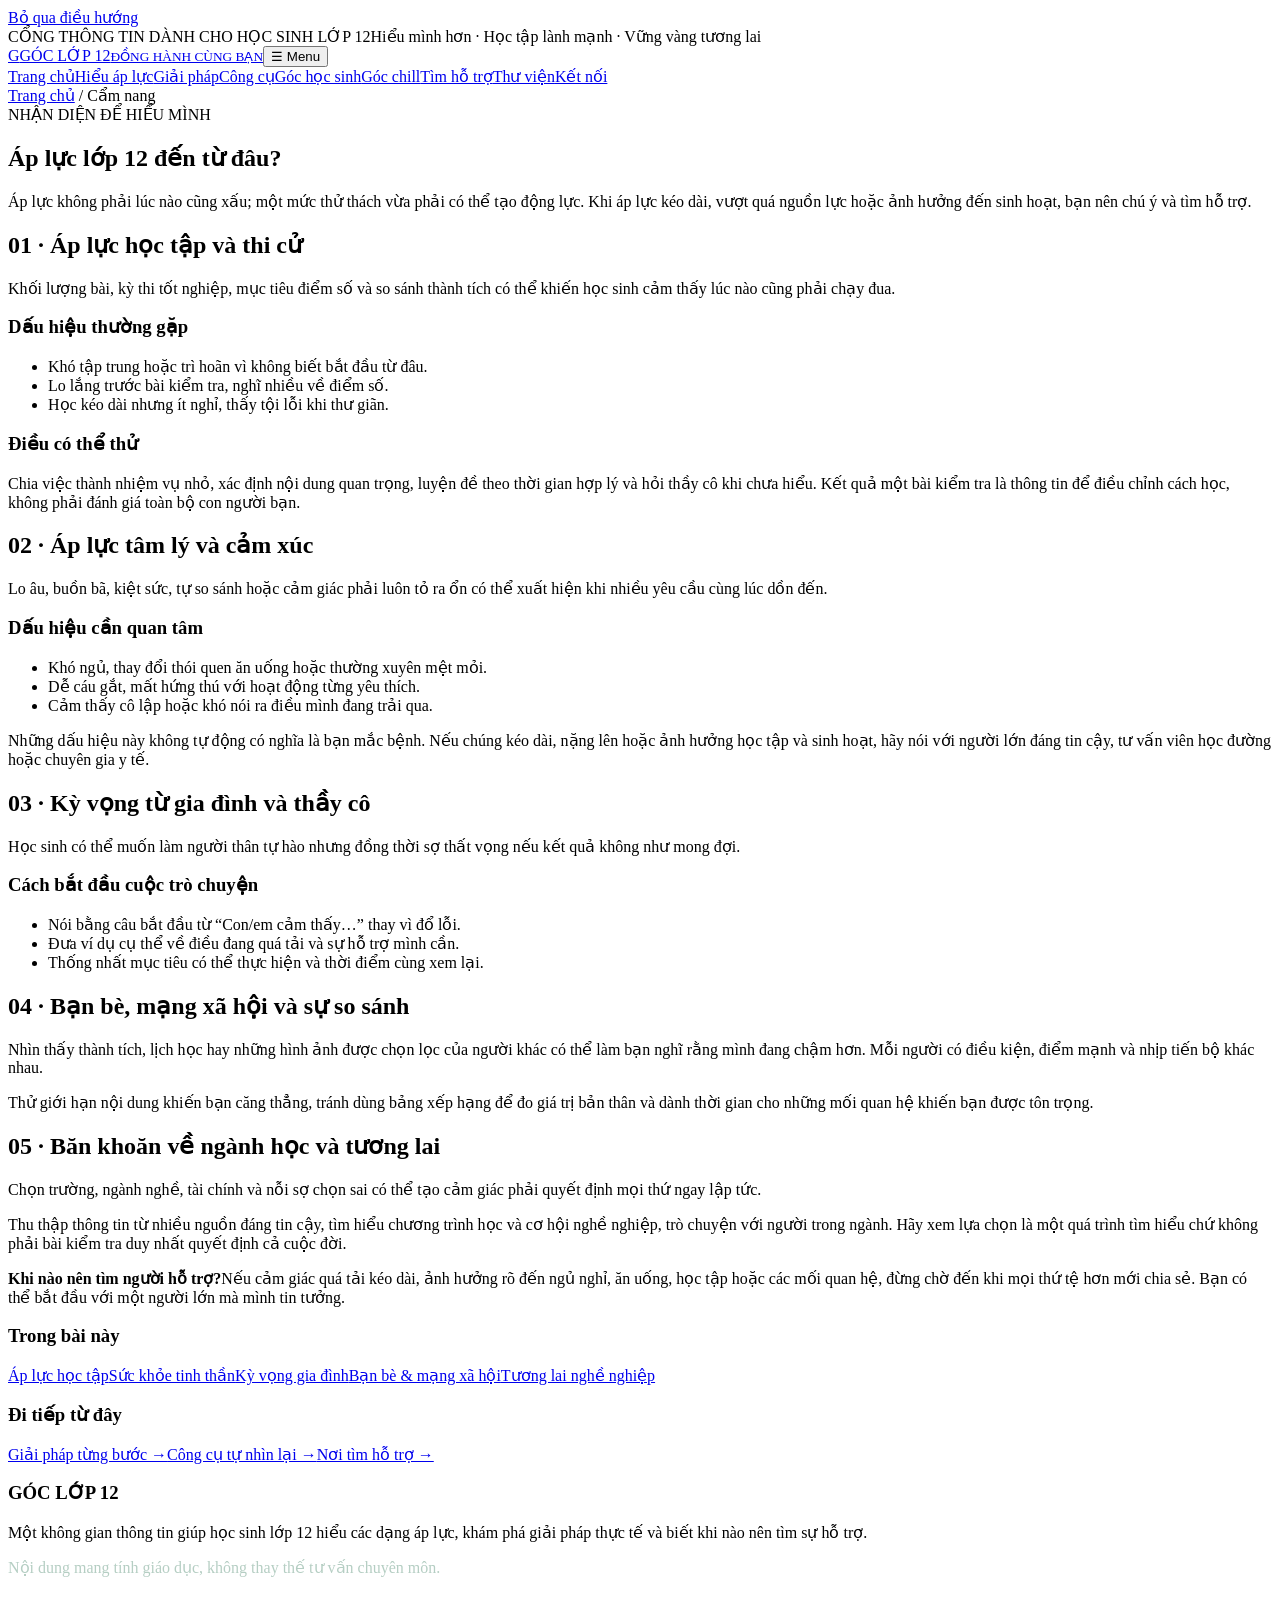
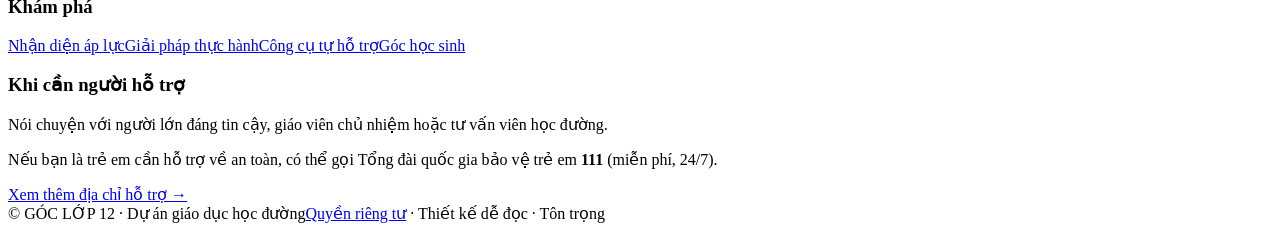
==== ap-luc.html @ f162d66d "Add files via upload" ====
<!doctype html><html lang="vi"><head><meta charset="utf-8"><meta name="viewport" content="width=device-width,initial-scale=1"><meta name="description" content="Cổng thông tin đồng hành cùng học sinh lớp 12: áp lực học tập, sức khỏe tinh thần và định hướng tương lai."><meta name="theme-color" content="#176b59"><title>Hiểu áp lực | GÓC LỚP 12</title><link rel="stylesheet" href="assets/style.css?v=20261020-chill1"></head><body><a class="skip" href="#main">Bỏ qua điều hướng</a><div class="topline"><div class="wrap"><span>CỔNG THÔNG TIN DÀNH CHO HỌC SINH LỚP 12</span><span>Hiểu mình hơn · Học tập lành mạnh · Vững vàng tương lai</span></div></div><header class="header"><div class="wrap navrow"><a class="brand" href="index.html"><span class="brandmark">G</span><span>GÓC LỚP 12<small>ĐỒNG HÀNH CÙNG BẠN</small></span></a><button class="nav-toggle" aria-expanded="false" aria-label="Mở menu">☰ Menu</button><nav class="nav" aria-label="Điều hướng chính"><a href="index.html" class="">Trang chủ</a><a href="ap-luc.html" class="active">Hiểu áp lực</a><a href="giai-phap.html" class="">Giải pháp</a><a href="cong-cu.html" class="">Công cụ</a><a href="goc-hoc-sinh.html" class="">Góc học sinh</a><a href="giai-tri.html" class="">Góc chill</a><a href="tim-ho-tro.html" class="">Tìm hỗ trợ</a><a href="kien-thuc.html" class="">Thư viện</a><a href="dat-lich.html" class="">Kết nối</a></nav></div></header><main id="main"><section class="page-intro"><div class="wrap"><div class="crumb"><a href="index.html">Trang chủ</a> / Cẩm nang</div><span class="eyebrow">NHẬN DIỆN ĐỂ HIỂU MÌNH</span><h1>Áp lực lớp 12 đến từ đâu?</h1><p class="lead">Áp lực không phải lúc nào cũng xấu; một mức thử thách vừa phải có thể tạo động lực. Khi áp lực kéo dài, vượt quá nguồn lực hoặc ảnh hưởng đến sinh hoạt, bạn nên chú ý và tìm hỗ trợ.</p></div></section><section class="section"><div class="wrap content-layout"><div class="article-stack"><article class="article"><h2>01 · Áp lực học tập và thi cử</h2><p>Khối lượng bài, kỳ thi tốt nghiệp, mục tiêu điểm số và so sánh thành tích có thể khiến học sinh cảm thấy lúc nào cũng phải chạy đua.</p><h3>Dấu hiệu thường gặp</h3><ul><li>Khó tập trung hoặc trì hoãn vì không biết bắt đầu từ đâu.</li><li>Lo lắng trước bài kiểm tra, nghĩ nhiều về điểm số.</li><li>Học kéo dài nhưng ít nghỉ, thấy tội lỗi khi thư giãn.</li></ul><h3>Điều có thể thử</h3><p>Chia việc thành nhiệm vụ nhỏ, xác định nội dung quan trọng, luyện đề theo thời gian hợp lý và hỏi thầy cô khi chưa hiểu. Kết quả một bài kiểm tra là thông tin để điều chỉnh cách học, không phải đánh giá toàn bộ con người bạn.</p></article><article class="article"><h2>02 · Áp lực tâm lý và cảm xúc</h2><p>Lo âu, buồn bã, kiệt sức, tự so sánh hoặc cảm giác phải luôn tỏ ra ổn có thể xuất hiện khi nhiều yêu cầu cùng lúc dồn đến.</p><h3>Dấu hiệu cần quan tâm</h3><ul><li>Khó ngủ, thay đổi thói quen ăn uống hoặc thường xuyên mệt mỏi.</li><li>Dễ cáu gắt, mất hứng thú với hoạt động từng yêu thích.</li><li>Cảm thấy cô lập hoặc khó nói ra điều mình đang trải qua.</li></ul><p>Những dấu hiệu này không tự động có nghĩa là bạn mắc bệnh. Nếu chúng kéo dài, nặng lên hoặc ảnh hưởng học tập và sinh hoạt, hãy nói với người lớn đáng tin cậy, tư vấn viên học đường hoặc chuyên gia y tế.</p></article><article class="article"><h2>03 · Kỳ vọng từ gia đình và thầy cô</h2><p>Học sinh có thể muốn làm người thân tự hào nhưng đồng thời sợ thất vọng nếu kết quả không như mong đợi.</p><h3>Cách bắt đầu cuộc trò chuyện</h3><ul><li>Nói bằng câu bắt đầu từ “Con/em cảm thấy…” thay vì đổ lỗi.</li><li>Đưa ví dụ cụ thể về điều đang quá tải và sự hỗ trợ mình cần.</li><li>Thống nhất mục tiêu có thể thực hiện và thời điểm cùng xem lại.</li></ul></article><article class="article"><h2>04 · Bạn bè, mạng xã hội và sự so sánh</h2><p>Nhìn thấy thành tích, lịch học hay những hình ảnh được chọn lọc của người khác có thể làm bạn nghĩ rằng mình đang chậm hơn. Mỗi người có điều kiện, điểm mạnh và nhịp tiến bộ khác nhau.</p><p>Thử giới hạn nội dung khiến bạn căng thẳng, tránh dùng bảng xếp hạng để đo giá trị bản thân và dành thời gian cho những mối quan hệ khiến bạn được tôn trọng.</p></article><article class="article"><h2>05 · Băn khoăn về ngành học và tương lai</h2><p>Chọn trường, ngành nghề, tài chính và nỗi sợ chọn sai có thể tạo cảm giác phải quyết định mọi thứ ngay lập tức.</p><p>Thu thập thông tin từ nhiều nguồn đáng tin cậy, tìm hiểu chương trình học và cơ hội nghề nghiệp, trò chuyện với người trong ngành. Hãy xem lựa chọn là một quá trình tìm hiểu chứ không phải bài kiểm tra duy nhất quyết định cả cuộc đời.</p></article><div class="notice"><strong>Khi nào nên tìm người hỗ trợ?</strong>Nếu cảm giác quá tải kéo dài, ảnh hưởng rõ đến ngủ nghỉ, ăn uống, học tập hoặc các mối quan hệ, đừng chờ đến khi mọi thứ tệ hơn mới chia sẻ. Bạn có thể bắt đầu với một người lớn mà mình tin tưởng.</div></div><aside class="sidebar"><div class="sidebox"><h3>Trong bài này</h3><a href="#">Áp lực học tập</a><a href="#">Sức khỏe tinh thần</a><a href="#">Kỳ vọng gia đình</a><a href="#">Bạn bè & mạng xã hội</a><a href="#">Tương lai nghề nghiệp</a></div><div class="sidebox"><h3>Đi tiếp từ đây</h3><a href="giai-phap.html">Giải pháp từng bước →</a><a href="cong-cu.html">Công cụ tự nhìn lại →</a><a href="tim-ho-tro.html">Nơi tìm hỗ trợ →</a></div></aside></div></section></main><footer class="footer"><div class="wrap"><div class="footer-grid"><div><h3>GÓC LỚP 12</h3><p>Một không gian thông tin giúp học sinh lớp 12 hiểu các dạng áp lực, khám phá giải pháp thực tế và biết khi nào nên tìm sự hỗ trợ.</p><p class="smallprint" style="color:#b5cec3">Nội dung mang tính giáo dục, không thay thế tư vấn chuyên môn.</p></div><div><h3>Khám phá</h3><a href="ap-luc.html">Nhận diện áp lực</a><a href="giai-phap.html">Giải pháp thực hành</a><a href="cong-cu.html">Công cụ tự hỗ trợ</a><a href="goc-hoc-sinh.html">Góc học sinh</a></div><div><h3>Khi cần người hỗ trợ</h3><p>Nói chuyện với người lớn đáng tin cậy, giáo viên chủ nhiệm hoặc tư vấn viên học đường.</p><p>Nếu bạn là trẻ em cần hỗ trợ về an toàn, có thể gọi Tổng đài quốc gia bảo vệ trẻ em <strong>111</strong> (miễn phí, 24/7).</p><a href="tim-ho-tro.html">Xem thêm địa chỉ hỗ trợ →</a></div></div><div class="footer-bottom"><span>© <span data-year></span> GÓC LỚP 12 · Dự án giáo dục học đường</span><span><a href="quyen-rieng-tu.html">Quyền riêng tư</a> · Thiết kế dễ đọc · Tôn trọng</span></div></div></footer><script src="assets/app.js?v=20261020-chill1"></script></body></html>
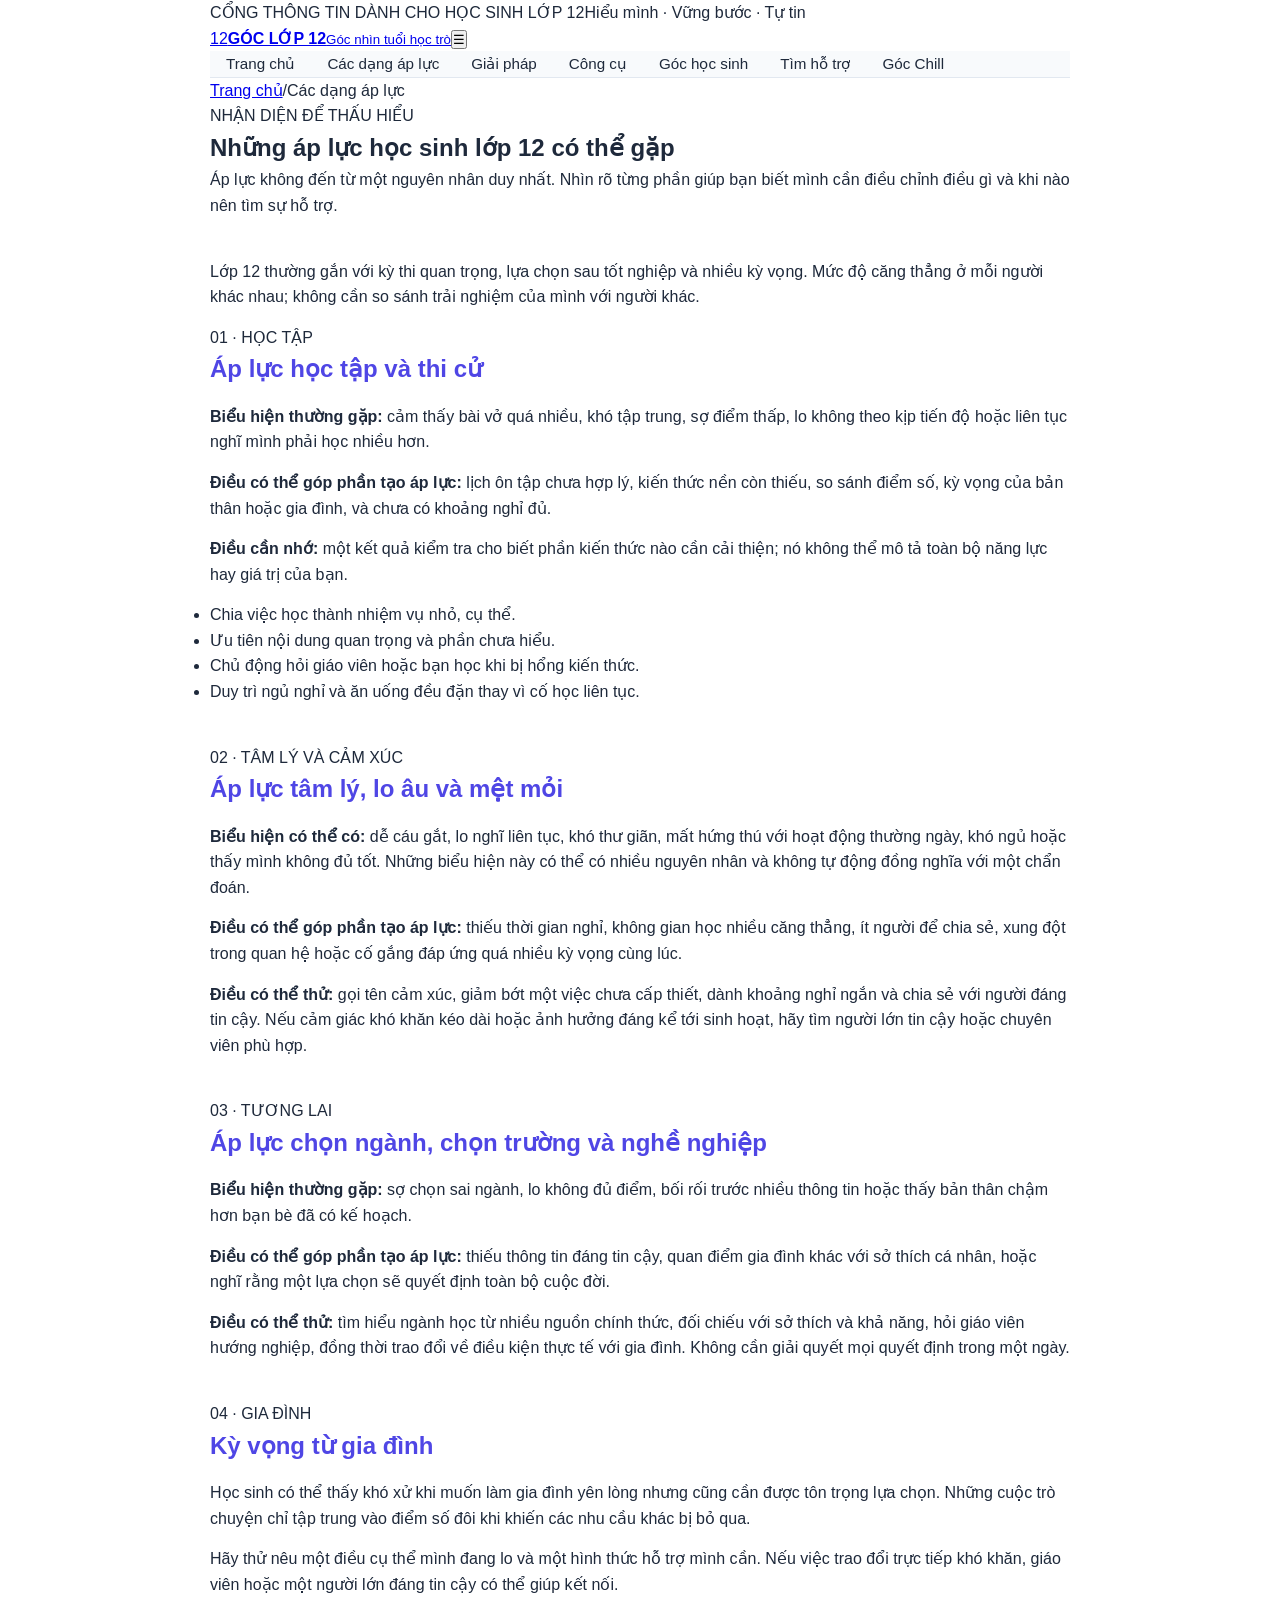
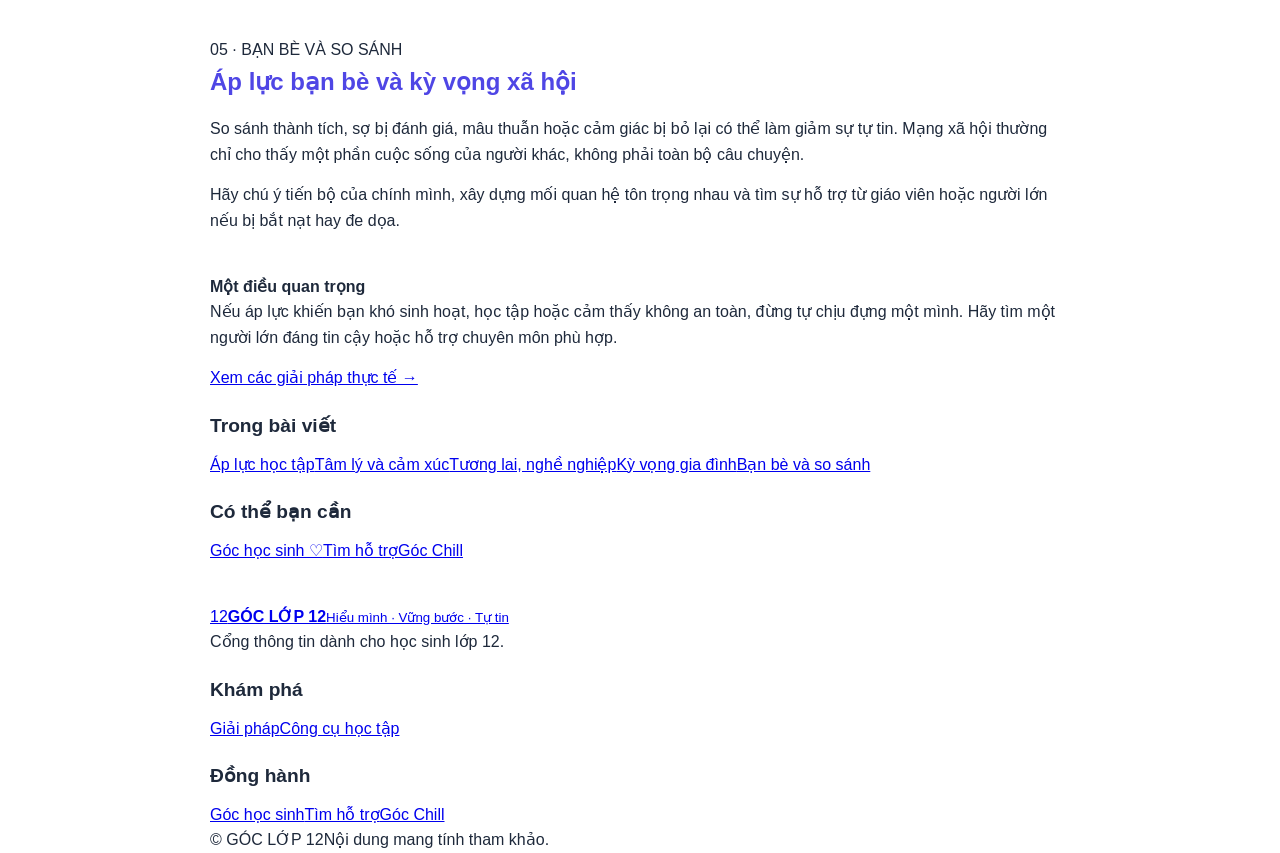
==== commit 363e41eb: "Add files via upload" ====
--- a/ap-luc.html
+++ b/ap-luc.html
@@ -1 +1,12 @@
-<!doctype html><html lang="vi"><head><meta charset="utf-8"><meta name="viewport" content="width=device-width,initial-scale=1"><meta name="description" content="Cổng thông tin đồng hành cùng học sinh lớp 12: áp lực học tập, sức khỏe tinh thần và định hướng tương lai."><meta name="theme-color" content="#176b59"><title>Hiểu áp lực | GÓC LỚP 12</title><link rel="stylesheet" href="assets/style.css?v=20261020-chill1"></head><body><a class="skip" href="#main">Bỏ qua điều hướng</a><div class="topline"><div class="wrap"><span>CỔNG THÔNG TIN DÀNH CHO HỌC SINH LỚP 12</span><span>Hiểu mình hơn · Học tập lành mạnh · Vững vàng tương lai</span></div></div><header class="header"><div class="wrap navrow"><a class="brand" href="index.html"><span class="brandmark">G</span><span>GÓC LỚP 12<small>ĐỒNG HÀNH CÙNG BẠN</small></span></a><button class="nav-toggle" aria-expanded="false" aria-label="Mở menu">☰ Menu</button><nav class="nav" aria-label="Điều hướng chính"><a href="index.html" class="">Trang chủ</a><a href="ap-luc.html" class="active">Hiểu áp lực</a><a href="giai-phap.html" class="">Giải pháp</a><a href="cong-cu.html" class="">Công cụ</a><a href="goc-hoc-sinh.html" class="">Góc học sinh</a><a href="giai-tri.html" class="">Góc chill</a><a href="tim-ho-tro.html" class="">Tìm hỗ trợ</a><a href="kien-thuc.html" class="">Thư viện</a><a href="dat-lich.html" class="">Kết nối</a></nav></div></header><main id="main"><section class="page-intro"><div class="wrap"><div class="crumb"><a href="index.html">Trang chủ</a> / Cẩm nang</div><span class="eyebrow">NHẬN DIỆN ĐỂ HIỂU MÌNH</span><h1>Áp lực lớp 12 đến từ đâu?</h1><p class="lead">Áp lực không phải lúc nào cũng xấu; một mức thử thách vừa phải có thể tạo động lực. Khi áp lực kéo dài, vượt quá nguồn lực hoặc ảnh hưởng đến sinh hoạt, bạn nên chú ý và tìm hỗ trợ.</p></div></section><section class="section"><div class="wrap content-layout"><div class="article-stack"><article class="article"><h2>01 · Áp lực học tập và thi cử</h2><p>Khối lượng bài, kỳ thi tốt nghiệp, mục tiêu điểm số và so sánh thành tích có thể khiến học sinh cảm thấy lúc nào cũng phải chạy đua.</p><h3>Dấu hiệu thường gặp</h3><ul><li>Khó tập trung hoặc trì hoãn vì không biết bắt đầu từ đâu.</li><li>Lo lắng trước bài kiểm tra, nghĩ nhiều về điểm số.</li><li>Học kéo dài nhưng ít nghỉ, thấy tội lỗi khi thư giãn.</li></ul><h3>Điều có thể thử</h3><p>Chia việc thành nhiệm vụ nhỏ, xác định nội dung quan trọng, luyện đề theo thời gian hợp lý và hỏi thầy cô khi chưa hiểu. Kết quả một bài kiểm tra là thông tin để điều chỉnh cách học, không phải đánh giá toàn bộ con người bạn.</p></article><article class="article"><h2>02 · Áp lực tâm lý và cảm xúc</h2><p>Lo âu, buồn bã, kiệt sức, tự so sánh hoặc cảm giác phải luôn tỏ ra ổn có thể xuất hiện khi nhiều yêu cầu cùng lúc dồn đến.</p><h3>Dấu hiệu cần quan tâm</h3><ul><li>Khó ngủ, thay đổi thói quen ăn uống hoặc thường xuyên mệt mỏi.</li><li>Dễ cáu gắt, mất hứng thú với hoạt động từng yêu thích.</li><li>Cảm thấy cô lập hoặc khó nói ra điều mình đang trải qua.</li></ul><p>Những dấu hiệu này không tự động có nghĩa là bạn mắc bệnh. Nếu chúng kéo dài, nặng lên hoặc ảnh hưởng học tập và sinh hoạt, hãy nói với người lớn đáng tin cậy, tư vấn viên học đường hoặc chuyên gia y tế.</p></article><article class="article"><h2>03 · Kỳ vọng từ gia đình và thầy cô</h2><p>Học sinh có thể muốn làm người thân tự hào nhưng đồng thời sợ thất vọng nếu kết quả không như mong đợi.</p><h3>Cách bắt đầu cuộc trò chuyện</h3><ul><li>Nói bằng câu bắt đầu từ “Con/em cảm thấy…” thay vì đổ lỗi.</li><li>Đưa ví dụ cụ thể về điều đang quá tải và sự hỗ trợ mình cần.</li><li>Thống nhất mục tiêu có thể thực hiện và thời điểm cùng xem lại.</li></ul></article><article class="article"><h2>04 · Bạn bè, mạng xã hội và sự so sánh</h2><p>Nhìn thấy thành tích, lịch học hay những hình ảnh được chọn lọc của người khác có thể làm bạn nghĩ rằng mình đang chậm hơn. Mỗi người có điều kiện, điểm mạnh và nhịp tiến bộ khác nhau.</p><p>Thử giới hạn nội dung khiến bạn căng thẳng, tránh dùng bảng xếp hạng để đo giá trị bản thân và dành thời gian cho những mối quan hệ khiến bạn được tôn trọng.</p></article><article class="article"><h2>05 · Băn khoăn về ngành học và tương lai</h2><p>Chọn trường, ngành nghề, tài chính và nỗi sợ chọn sai có thể tạo cảm giác phải quyết định mọi thứ ngay lập tức.</p><p>Thu thập thông tin từ nhiều nguồn đáng tin cậy, tìm hiểu chương trình học và cơ hội nghề nghiệp, trò chuyện với người trong ngành. Hãy xem lựa chọn là một quá trình tìm hiểu chứ không phải bài kiểm tra duy nhất quyết định cả cuộc đời.</p></article><div class="notice"><strong>Khi nào nên tìm người hỗ trợ?</strong>Nếu cảm giác quá tải kéo dài, ảnh hưởng rõ đến ngủ nghỉ, ăn uống, học tập hoặc các mối quan hệ, đừng chờ đến khi mọi thứ tệ hơn mới chia sẻ. Bạn có thể bắt đầu với một người lớn mà mình tin tưởng.</div></div><aside class="sidebar"><div class="sidebox"><h3>Trong bài này</h3><a href="#">Áp lực học tập</a><a href="#">Sức khỏe tinh thần</a><a href="#">Kỳ vọng gia đình</a><a href="#">Bạn bè & mạng xã hội</a><a href="#">Tương lai nghề nghiệp</a></div><div class="sidebox"><h3>Đi tiếp từ đây</h3><a href="giai-phap.html">Giải pháp từng bước →</a><a href="cong-cu.html">Công cụ tự nhìn lại →</a><a href="tim-ho-tro.html">Nơi tìm hỗ trợ →</a></div></aside></div></section></main><footer class="footer"><div class="wrap"><div class="footer-grid"><div><h3>GÓC LỚP 12</h3><p>Một không gian thông tin giúp học sinh lớp 12 hiểu các dạng áp lực, khám phá giải pháp thực tế và biết khi nào nên tìm sự hỗ trợ.</p><p class="smallprint" style="color:#b5cec3">Nội dung mang tính giáo dục, không thay thế tư vấn chuyên môn.</p></div><div><h3>Khám phá</h3><a href="ap-luc.html">Nhận diện áp lực</a><a href="giai-phap.html">Giải pháp thực hành</a><a href="cong-cu.html">Công cụ tự hỗ trợ</a><a href="goc-hoc-sinh.html">Góc học sinh</a></div><div><h3>Khi cần người hỗ trợ</h3><p>Nói chuyện với người lớn đáng tin cậy, giáo viên chủ nhiệm hoặc tư vấn viên học đường.</p><p>Nếu bạn là trẻ em cần hỗ trợ về an toàn, có thể gọi Tổng đài quốc gia bảo vệ trẻ em <strong>111</strong> (miễn phí, 24/7).</p><a href="tim-ho-tro.html">Xem thêm địa chỉ hỗ trợ →</a></div></div><div class="footer-bottom"><span>© <span data-year></span> GÓC LỚP 12 · Dự án giáo dục học đường</span><span><a href="quyen-rieng-tu.html">Quyền riêng tư</a> · Thiết kế dễ đọc · Tôn trọng</span></div></div></footer><script src="assets/app.js?v=20261020-chill1"></script></body></html>+<!doctype html>
+<html lang="vi"><head><meta charset="utf-8"><meta name="viewport" content="width=device-width, initial-scale=1"><meta name="description" content="Tìm hiểu những dạng áp lực thường gặp ở học sinh lớp 12 và cách nhận biết chúng."><title>Các dạng áp lực | GÓC LỚP 12</title><link rel="stylesheet" href="assets/css/style.css"><script src="assets/js/main.js" defer></script></head>
+<body><div class="topbar"><div class="container topbar-inner"><span>CỔNG THÔNG TIN DÀNH CHO HỌC SINH LỚP 12</span><span>Hiểu mình · Vững bước · Tự tin</span></div></div><header class="site-header"><div class="container header-inner"><a class="brand" href="index.html"><span class="brand-mark">12</span><span><strong>GÓC LỚP 12</strong><small>Góc nhìn tuổi học trò</small></span></a><button class="menu-toggle" type="button" aria-expanded="false" aria-controls="main-nav" aria-label="Mở menu">☰</button><nav class="main-nav" id="main-nav"><a href="index.html">Trang chủ</a><a href="ap-luc.html">Các dạng áp lực</a><a href="giai-phap.html">Giải pháp</a><a href="cong-cu.html">Công cụ</a><a href="goc-hoc-sinh.html">Góc học sinh</a><a href="tim-ho-tro.html">Tìm hỗ trợ</a><a href="goc-chill.html">Góc Chill</a></nav></div></header>
+<main><section class="page-banner"><div class="container"><div class="breadcrumb"><a href="index.html">Trang chủ</a><span>/</span><span>Các dạng áp lực</span></div><span class="eyebrow">NHẬN DIỆN ĐỂ THẤU HIỂU</span><h1>Những áp lực học sinh lớp 12 có thể gặp</h1><p>Áp lực không đến từ một nguyên nhân duy nhất. Nhìn rõ từng phần giúp bạn biết mình cần điều chỉnh điều gì và khi nào nên tìm sự hỗ trợ.</p></div></section>
+<section class="section"><div class="container article-layout"><article class="article-content"><p class="article-lead">Lớp 12 thường gắn với kỳ thi quan trọng, lựa chọn sau tốt nghiệp và nhiều kỳ vọng. Mức độ căng thẳng ở mỗi người khác nhau; không cần so sánh trải nghiệm của mình với người khác.</p>
+<section id="hoc-tap"><span class="eyebrow">01 · HỌC TẬP</span><h2>Áp lực học tập và thi cử</h2><p><strong>Biểu hiện thường gặp:</strong> cảm thấy bài vở quá nhiều, khó tập trung, sợ điểm thấp, lo không theo kịp tiến độ hoặc liên tục nghĩ mình phải học nhiều hơn.</p><p><strong>Điều có thể góp phần tạo áp lực:</strong> lịch ôn tập chưa hợp lý, kiến thức nền còn thiếu, so sánh điểm số, kỳ vọng của bản thân hoặc gia đình, và chưa có khoảng nghỉ đủ.</p><p><strong>Điều cần nhớ:</strong> một kết quả kiểm tra cho biết phần kiến thức nào cần cải thiện; nó không thể mô tả toàn bộ năng lực hay giá trị của bạn.</p><ul><li>Chia việc học thành nhiệm vụ nhỏ, cụ thể.</li><li>Ưu tiên nội dung quan trọng và phần chưa hiểu.</li><li>Chủ động hỏi giáo viên hoặc bạn học khi bị hổng kiến thức.</li><li>Duy trì ngủ nghỉ và ăn uống đều đặn thay vì cố học liên tục.</li></ul></section>
+<section id="tam-ly"><span class="eyebrow">02 · TÂM LÝ VÀ CẢM XÚC</span><h2>Áp lực tâm lý, lo âu và mệt mỏi</h2><p><strong>Biểu hiện có thể có:</strong> dễ cáu gắt, lo nghĩ liên tục, khó thư giãn, mất hứng thú với hoạt động thường ngày, khó ngủ hoặc thấy mình không đủ tốt. Những biểu hiện này có thể có nhiều nguyên nhân và không tự động đồng nghĩa với một chẩn đoán.</p><p><strong>Điều có thể góp phần tạo áp lực:</strong> thiếu thời gian nghỉ, không gian học nhiều căng thẳng, ít người để chia sẻ, xung đột trong quan hệ hoặc cố gắng đáp ứng quá nhiều kỳ vọng cùng lúc.</p><p><strong>Điều có thể thử:</strong> gọi tên cảm xúc, giảm bớt một việc chưa cấp thiết, dành khoảng nghỉ ngắn và chia sẻ với người đáng tin cậy. Nếu cảm giác khó khăn kéo dài hoặc ảnh hưởng đáng kể tới sinh hoạt, hãy tìm người lớn tin cậy hoặc chuyên viên phù hợp.</p></section>
+<section id="tuong-lai"><span class="eyebrow">03 · TƯƠNG LAI</span><h2>Áp lực chọn ngành, chọn trường và nghề nghiệp</h2><p><strong>Biểu hiện thường gặp:</strong> sợ chọn sai ngành, lo không đủ điểm, bối rối trước nhiều thông tin hoặc thấy bản thân chậm hơn bạn bè đã có kế hoạch.</p><p><strong>Điều có thể góp phần tạo áp lực:</strong> thiếu thông tin đáng tin cậy, quan điểm gia đình khác với sở thích cá nhân, hoặc nghĩ rằng một lựa chọn sẽ quyết định toàn bộ cuộc đời.</p><p><strong>Điều có thể thử:</strong> tìm hiểu ngành học từ nhiều nguồn chính thức, đối chiếu với sở thích và khả năng, hỏi giáo viên hướng nghiệp, đồng thời trao đổi về điều kiện thực tế với gia đình. Không cần giải quyết mọi quyết định trong một ngày.</p></section>
+<section id="gia-dinh"><span class="eyebrow">04 · GIA ĐÌNH</span><h2>Kỳ vọng từ gia đình</h2><p>Học sinh có thể thấy khó xử khi muốn làm gia đình yên lòng nhưng cũng cần được tôn trọng lựa chọn. Những cuộc trò chuyện chỉ tập trung vào điểm số đôi khi khiến các nhu cầu khác bị bỏ qua.</p><p>Hãy thử nêu một điều cụ thể mình đang lo và một hình thức hỗ trợ mình cần. Nếu việc trao đổi trực tiếp khó khăn, giáo viên hoặc một người lớn đáng tin cậy có thể giúp kết nối.</p></section>
+<section id="ban-be"><span class="eyebrow">05 · BẠN BÈ VÀ SO SÁNH</span><h2>Áp lực bạn bè và kỳ vọng xã hội</h2><p>So sánh thành tích, sợ bị đánh giá, mâu thuẫn hoặc cảm giác bị bỏ lại có thể làm giảm sự tự tin. Mạng xã hội thường chỉ cho thấy một phần cuộc sống của người khác, không phải toàn bộ câu chuyện.</p><p>Hãy chú ý tiến bộ của chính mình, xây dựng mối quan hệ tôn trọng nhau và tìm sự hỗ trợ từ giáo viên hoặc người lớn nếu bị bắt nạt hay đe dọa.</p></section>
+<div class="notice"><strong>Một điều quan trọng</strong><p>Nếu áp lực khiến bạn khó sinh hoạt, học tập hoặc cảm thấy không an toàn, đừng tự chịu đựng một mình. Hãy tìm một người lớn đáng tin cậy hoặc hỗ trợ chuyên môn phù hợp.</p></div><a class="button button-primary" href="giai-phap.html">Xem các giải pháp thực tế →</a></article><aside class="article-sidebar"><h3>Trong bài viết</h3><a href="#hoc-tap">Áp lực học tập</a><a href="#tam-ly">Tâm lý và cảm xúc</a><a href="#tuong-lai">Tương lai, nghề nghiệp</a><a href="#gia-dinh">Kỳ vọng gia đình</a><a href="#ban-be">Bạn bè và so sánh</a><hr><h3>Có thể bạn cần</h3><a href="goc-hoc-sinh.html">Góc học sinh ♡</a><a href="tim-ho-tro.html">Tìm hỗ trợ</a><a href="goc-chill.html">Góc Chill</a></aside></div></section></main>
+<footer class="site-footer"><div class="container footer-grid"><div><a class="brand brand-footer" href="index.html"><span class="brand-mark">12</span><span><strong>GÓC LỚP 12</strong><small>Hiểu mình · Vững bước · Tự tin</small></span></a><p class="footer-about">Cổng thông tin dành cho học sinh lớp 12.</p></div><div><h3>Khám phá</h3><a href="giai-phap.html">Giải pháp</a><a href="cong-cu.html">Công cụ học tập</a></div><div><h3>Đồng hành</h3><a href="goc-hoc-sinh.html">Góc học sinh</a><a href="tim-ho-tro.html">Tìm hỗ trợ</a><a href="goc-chill.html">Góc Chill</a></div></div><div class="container footer-bottom"><span>© <span data-current-year></span> GÓC LỚP 12</span><span>Nội dung mang tính tham khảo.</span></div></footer></body></html>
--- a/assets/css/style.css
+++ b/assets/css/style.css
@@ -0,0 +1,492 @@
+/* ===== CÀI ĐẶT CHUNG ===== */
+:root {
+    --primary: #4f46e5;
+    --primary-dark: #4338ca;
+    --secondary: #10b981;
+    --accent: #f59e0b;
+    --danger: #ef4444;
+    --light: #f8fafc;
+    --dark: #1e293b;
+    --gray: #64748b;
+    --bg: #ffffff;
+    --card-bg: #f8fafc;
+    --border: #e2e8f0;
+    --shadow: 0 2px 8px rgba(0,0,0,0.08);
+}
+
+[data-theme="dark"] {
+    --primary: #818cf8;
+    --secondary: #34d399;
+    --accent: #fbbf24;
+    --bg: #0f172a;
+    --card-bg: #1e293b;
+    --dark: #f1f5f9;
+    --gray: #94a3b8;
+    --border: #334155;
+    --shadow: 0 2px 8px rgba(0,0,0,0.3);
+}
+
+* {
+    box-sizing: border-box;
+    margin: 0;
+    padding: 0;
+}
+
+body {
+    font-family: 'Segoe UI', Arial, sans-serif;
+    line-height: 1.6;
+    color: var(--dark);
+    background-color: var(--bg);
+    transition: background-color 0.3s ease, color 0.3s ease;
+}
+
+.container {
+    max-width: 900px;
+    margin: 0 auto;
+    padding: 0 20px;
+}
+
+/* ===== TIÊU ĐỀ ===== */
+.hero, .mini-hero {
+    background: linear-gradient(135deg, var(--primary) 0%, var(--secondary) 100%);
+    color: white;
+    padding: 40px 20px;
+    text-align: center;
+}
+
+.hero h1, .mini-hero h1 {
+    font-size: 2rem;
+    margin-bottom: 10px;
+}
+
+.subhead {
+    font-size: 1.1rem;
+    opacity: 0.9;
+}
+
+/* ===== ĐIỀU HƯỚNG ===== */
+.main-nav {
+    background: var(--card-bg);
+    border-bottom: 1px solid var(--border);
+    position: sticky;
+    top: 0;
+    z-index: 100;
+}
+
+.main-nav .container {
+    display: flex;
+    flex-wrap: wrap;
+    gap: 5px;
+    padding: 12px 20px;
+    justify-content: center;
+}
+
+.main-nav a {
+    padding: 8px 16px;
+    border-radius: 6px;
+    text-decoration: none;
+    color: var(--dark);
+    font-size: 0.95rem;
+    transition: all 0.2s;
+}
+
+.main-nav a:hover {
+    background: rgba(79, 70, 229, 0.1);
+    color: var(--primary);
+}
+
+.main-nav a.active {
+    background: var(--primary);
+    color: white;
+}
+
+/* ===== NỘI DUNG CHÍNH ===== */
+main.container {
+    padding: 30px 20px 60px;
+}
+
+section {
+    margin-bottom: 40px;
+}
+
+h2 {
+    font-size: 1.5rem;
+    margin-bottom: 15px;
+    color: var(--primary);
+}
+
+h3 {
+    font-size: 1.2rem;
+    margin: 20px 0 10px;
+}
+
+p {
+    margin-bottom: 15px;
+}
+
+hr {
+    border: none;
+    border-top: 1px solid
+hr {
+    border: none;
+    border-top: 1px solid var(--border);
+    margin: 30px 0;
+}
+
+a {
+    color: var(--primary);
+    text-decoration: none;
+}
+
+a:hover {
+    text-decoration: underline;
+}
+
+.muted {
+    color: var(--gray);
+    font-size: 0.9rem;
+}
+
+/* ===== THẺ & NÚT ===== */
+.btn {
+    display: inline-block;
+    padding: 10px 20px;
+    border-radius: 8px;
+    border: none;
+    cursor: pointer;
+    font-size: 1rem;
+    font-weight: 500;
+    transition: all 0.2s;
+    text-align: center;
+}
+
+.btn:hover {
+    transform: translateY(-1px);
+    box-shadow: var(--shadow);
+}
+
+.btn-primary {
+    background: var(--primary);
+    color: white;
+}
+
+.btn-primary:hover {
+    background: var(--primary-dark);
+}
+
+.btn-secondary {
+    background: var(--card-bg);
+    color: var(--dark);
+    border: 1px solid var(--border);
+}
+
+.btn-outline {
+    background: transparent;
+    border: 1px solid var(--primary);
+    color: var(--primary);
+}
+
+.btn-danger {
+    background: var(--danger);
+    color: white;
+}
+
+.btn-small {
+    padding: 6px 12px;
+    font-size: 0.85rem;
+}
+
+.btn-large {
+    padding: 14px 32px;
+    font-size: 1.1rem;
+}
+
+button:disabled {
+    opacity: 0.5;
+    cursor: not-allowed;
+    transform: none;
+}
+
+/* ===== THẺ NỘI DUNG ===== */
+.intro-card, .quick-note, .warning-box, .message-card {
+    background: var(--card-bg);
+    padding: 25px;
+    border-radius: 12px;
+    border-left: 4px solid var(--primary);
+    box-shadow: var(--shadow);
+    margin-bottom: 25px;
+}
+
+.warning-box {
+    border-left-color: var(--accent);
+    background: rgba(245, 158, 11, 0.05);
+}
+
+.message-card {
+    text-align: center;
+    border-left: none;
+    border-top: 4px solid var(--secondary);
+}
+
+.icon-heart {
+    font-size: 3rem;
+    margin-bottom: 15px;
+}
+
+/* ===== LƯỚI TÍNH NĂNG ===== */
+.feature-grid {
+    display: grid;
+    grid-template-columns: repeat(auto-fit, minmax(220px, 1fr));
+    gap: 20px;
+}
+
+.feature-card {
+    background: var(--card-bg);
+    padding: 25px;
+    border-radius: 12px;
+    text-align: center;
+    box-shadow: var(--shadow);
+    transition: transform 0.2s;
+}
+
+.feature-card:hover {
+    transform: translateY(-5px);
+}
+
+.feature-card h3 {
+    color: var(--primary);
+    margin-bottom: 10px;
+}
+
+/* ===== CÔNG CỤ ===== */
+.tool-section {
+    background: var(--card-bg);
+    padding: 25px;
+    border-radius: 12px;
+    margin-bottom: 30px;
+}
+
+.tool-desc {
+    color: var(--gray);
+    font-size: 0.95rem;
+    margin-bottom: 20px;
+}
+
+/* === Pomodoro Timer === */
+.pomodoro-container {
+    text-align: center;
+}
+
+.timer-display {
+    font-size: 4rem;
+    font-weight: bold;
+    color: var(--primary);
+    font-variant-numeric: tabular-nums;
+    margin: 20px 0;
+}
+
+.timer-controls {
+    display: flex;
+    flex-wrap: wrap;
+    gap: 10px;
+    justify-content: center;
+    margin: 20px 0;
+}
+
+.status-text {
+    color: var(--gray);
+    font-style: italic;
+}
+
+/* === Nhật ký cảm xúc === */
+.mood-options {
+    display: flex;
+    flex-wrap: wrap;
+    gap: 10px;
+    margin: 15px 0;
+}
+
+.mood-btn {
+    padding: 10px 16px;
+    border-radius: 8px;
+    border: 2px solid var(--border);
+    background: var(--bg);
+    cursor: pointer;
+    font-size: 1rem;
+    transition: all 0.2s;
+}
+
+.mood-btn:hover, .mood-btn.selected {
+    border-color: var(--primary);
+    background: rgba(79, 70, 229, 0.1);
+}
+
+textarea, input[type="text"] {
+    width: 100%;
+    padding: 12px;
+    border: 1px solid var(--border);
+    border-radius: 8px;
+    font-family: inherit;
+    font-size: 1rem;
+    background: var(--bg);
+    color: var(--dark);
+    margin: 10px 0 15px;
+}
+
+textarea:focus, input[type="text"]:focus {
+    outline: none;
+    border-color: var(--primary);
+}
+
+.journal-records, .favorites-section {
+    margin-top: 30px;
+    padding-top: 20px;
+    border-top: 1px solid var(--border);
+}
+
+.mood-list p, .task-list .empty-state {
+    padding: 15px;
+    text-align: center;
+    color: var(--gray);
+    font-style: italic;
+}
+
+.mood-item {
+    padding: 12px;
+    border-bottom: 1px solid var(--border);
+}
+
+.mood-item:last-child {
+    border-bottom: none;
+}
+
+.mood-date {
+    font-size: 0.85rem;
+    color: var(--gray);
+}
+
+/* === Kế hoạch học tập === */
+.task-input-row {
+    display: flex;
+    gap: 10px;
+    margin: 15px 0;
+}
+
+.task-input-row input {
+    flex: 1;
+    margin: 0;
+}
+
+.task-list {
+    list-style: none;
+    margin: 15px 0;
+}
+
+.task-list li {
+    padding: 10px 12px;
+    border-bottom: 1px solid var(--border);
+    display: flex;
+    align-items: center;
+    gap: 10px;
+}
+
+.task-list li.completed span {
+    text-decoration: line-through;
+    color: var(--gray);
+}
+
+.task-stats {
+    display: flex;
+    gap: 20px;
+    margin-top: 15px;
+    font-size: 0.9rem;
+    color: var(--gray);
+}
+
+/* === Góc học sinh === */
+.share-section, .result-section {
+    background: var(--card-bg);
+    padding: 30px;
+    border-radius: 12px;
+    margin-bottom: 25px;
+}
+
+.button-row, .save-share-buttons {
+    display: flex;
+    flex-wrap: wrap;
+    gap: 12px;
+    margin-top: 20px;
+    justify-content: center;
+}
+
+.hidden {
+    display: none !important;
+}
+
+.encouragement {
+    font-size: 1.1rem;
+    font-style: italic;
+    line-height: 1.8;
+    color: var(--dark);
+}
+
+.hint {
+    color: var(--gray);
+    font-size: 0.9rem;
+    font-style: italic;
+}
+
+/* === Chế độ tối === */
+.theme-btn {
+    position: fixed;
+    bottom: 20px;
+    right: 20px;
+    padding: 10px 16px;
+    border-radius: 50px;
+    border: none;
+    background: var(--primary);
+    color: white;
+    cursor: pointer;
+    font-size: 0.9rem;
+    box-shadow: var(--shadow);
+    z-index: 999;
+}
+
+/* === Chân trang === */
+footer {
+    background: var(--card-bg);
+    border-top: 1px solid var(--border);
+    padding: 30px 0 60px;
+    margin-top: 40px;
+    text-align: center;
+    font-size: 0.9rem;
+    color: var(--gray);
+}
+
+footer p {
+    margin-bottom: 8px;
+}
+
+/* === Responsive === */
+@media (max-width: 600px) {
+    .hero h1, .mini-hero h1 {
+        font-size: 1.5rem;
+    }
+    
+    .timer-display {
+        font-size: 2.5rem;
+    }
+    
+    .task-input-row {
+        flex-direction: column;
+    }
+    
+    .main-nav .container {
+        gap: 2px;
+    }
+    
+    .main-nav a {
+        font-size: 0.85rem;
+        padding: 6px 10px;
+    }
+}
